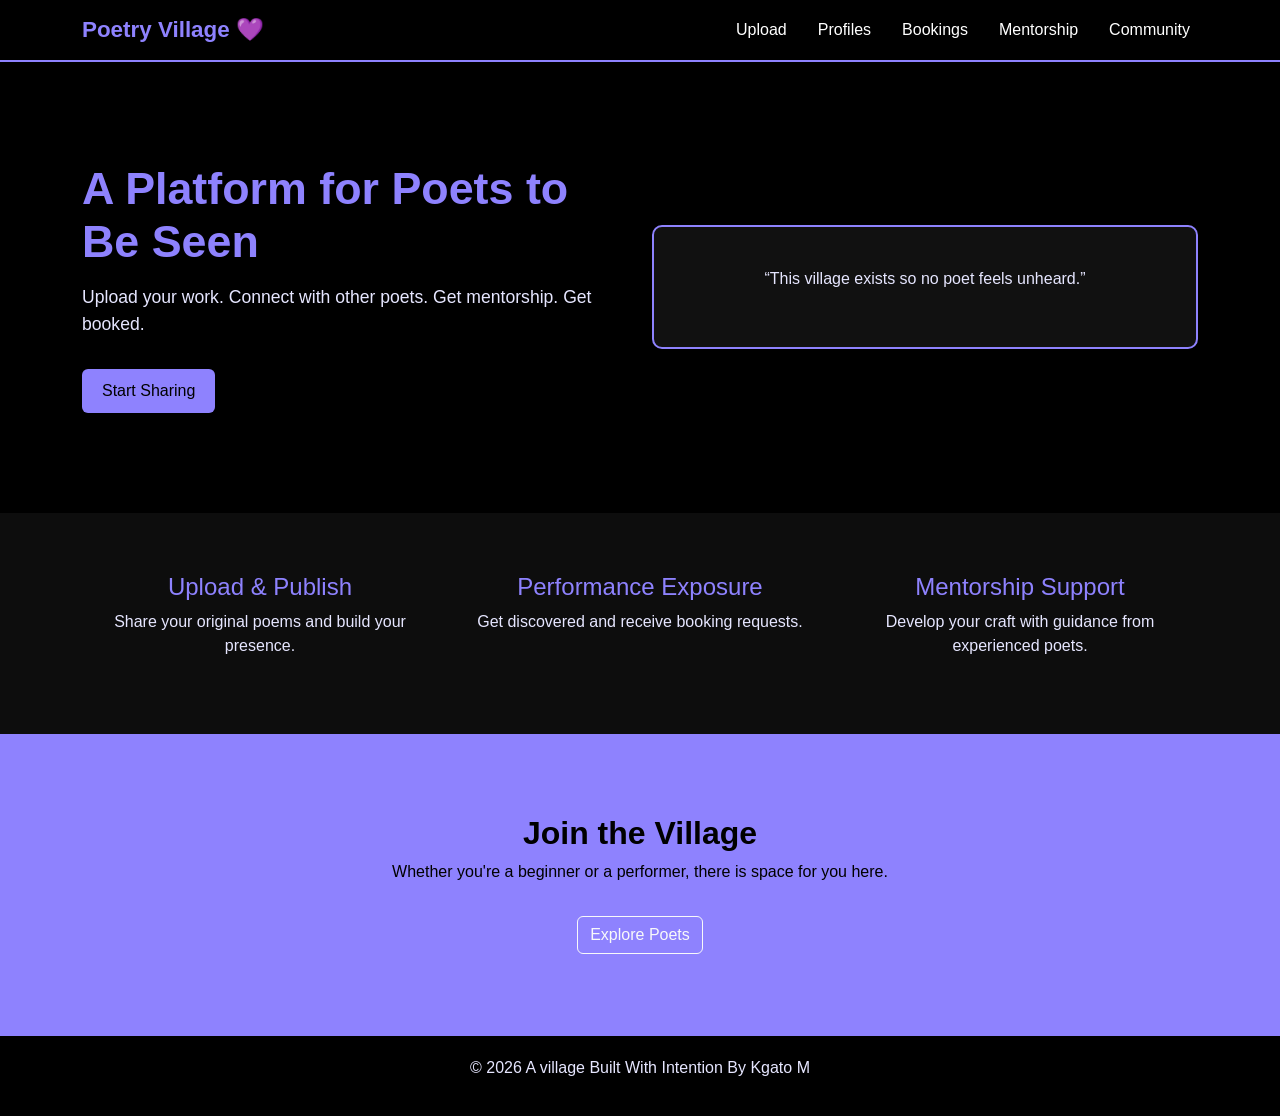
==== index.html @ bf5bedf8 "Initial commit - Poetry Village website" ====
<!DOCTYPE html>
<html lang="en">
<head>
    <meta charset="UTF-8">
    <title>Poetry Village</title>
    <meta name="viewport" content="width=device-width, initial-scale=1">

    <link href="https://cdn.jsdelivr.net/npm/bootstrap@5.3.2/dist/css/bootstrap.min.css" rel="stylesheet">
    <link rel="stylesheet" href="style.css">
</head>
<body>

<!-- Navbar -->
<nav class="navbar navbar-expand-lg navbar-dark">
    <div class="container">
        <a class="navbar-brand" href="index.html">Poetry Village 💜</a>

        <button class="navbar-toggler" type="button" data-bs-toggle="collapse" data-bs-target="#navMenu">
            <span class="navbar-toggler-icon"></span>
        </button>

        <div class="collapse navbar-collapse" id="navMenu">
            <ul class="navbar-nav ms-auto">
                <li class="nav-item"><a class="nav-link" href="upload.html">Upload</a></li>
                <li class="nav-item"><a class="nav-link" href="profiles.html">Profiles</a></li>
                <li class="nav-item"><a class="nav-link" href="booking.html">Bookings</a></li>
                <li class="nav-item"><a class="nav-link" href="mentor.html">Mentorship</a></li>
                <li class="nav-item"><a class="nav-link" href="community.html">Community</a></li>
            </ul>
        </div>
    </div>
</nav>

<!-- Hero Section -->
<section class="hero-section">
    <div class="container">
        <div class="row align-items-center">

            <div class="col-md-6">
                <h1 class="hero-title">A Platform for Poets to Be Seen</h1>
                <p class="hero-text">
                    Upload your work. Connect with other poets.
                    Get mentorship. Get booked.
                </p>

                <a href="upload.html" class="btn btn-main mt-3">Start Sharing</a>
            </div>

            <div class="col-md-6">
                <div class="hero-box">
                    <p>
                        “This village exists so no poet feels unheard.”
                    </p>
                </div>
            </div>

        </div>
    </div>
</section>

<!-- Feature Strip -->
<section class="feature-strip">
    <div class="container">
        <div class="row text-center">

            <div class="col-md-4">
                <h4>Upload & Publish</h4>
                <p>Share your original poems and build your presence.</p>
            </div>

            <div class="col-md-4">
                <h4>Performance Exposure</h4>
                <p>Get discovered and receive booking requests.</p>
            </div>

            <div class="col-md-4">
                <h4>Mentorship Support</h4>
                <p>Develop your craft with guidance from experienced poets.</p>
            </div>

        </div>
    </div>
</section>

<!-- Call to Action -->
<section class="cta-section text-center">
    <div class="container">
        <h2>Join the Village</h2>
        <p>Whether you're a beginner or a performer, there is space for you here.</p>
        <a href="profiles.html" class="btn btn-outline-light mt-3">Explore Poets</a>
    </div>
</section>

<footer>
    <p>© 2026 A village Built With Intention By Kgato M</p>
</footer>

<script src="https://cdn.jsdelivr.net/npm/bootstrap@5.3.2/dist/js/bootstrap.bundle.min.js"></script>

</body>
</html>
---- style.css ----
body {
    background-color: #000000;
    color: #e6e6ff;
    font-family: Arial, sans-serif;
    margin: 0;
}

/* Navbar */
.navbar {
    background-color: #000000;
    border-bottom: 2px solid #8e82fe;
}

.navbar-brand {
    font-weight: bold;
    font-size: 1.4rem;
    color: #8e82fe !important;
}

.nav-link {
    color: #ffffff !important;
    margin-left: 15px;
}

.nav-link:hover {
    color: #8e82fe !important;
}

/* Hero Section */
.hero-section {
    padding: 100px 0;
}

.hero-title {
    font-size: 2.8rem;
    font-weight: bold;
    color: #8e82fe;
}

.hero-text {
    font-size: 1.1rem;
    margin-top: 15px;
}

.hero-box {
    background-color: #111111;
    border: 2px solid #8e82fe;
    padding: 40px;
    border-radius: 10px;
    text-align: center;
}

/* Feature Strip */
.feature-strip {
    padding: 60px 0;
    background-color: #0d0d0d;
}

.feature-strip h4 {
    color: #8e82fe;
}

/* CTA Section */
.cta-section {
    padding: 80px 0;
    background-color: #8e82fe;
    color: #000000;
}

.cta-section h2 {
    font-weight: bold;
}

/* Buttons */
.btn-main {
    background-color: #8e82fe;
    color: #000;
    border: none;
    padding: 10px 20px;
}

.btn-main:hover {
    background-color: #b4adff;
    color: #000;
}

/* Footer */
footer {
    background-color: #000000;
    text-align: center;
    padding: 20px;
    border-top: 2px solid #8e82fe;
}

.poet-section {
    padding: 30px;
    border-bottom: 1px solid #444;
}

.poet-img {
    width: 200px;
    height: 200px;
    object-fit: cover;
    border: 4px solid #9d8df1; /* periwinkle border */
}

.poet-name {
    color: #9d8df1;
    font-weight: 600;
}

.booking-status {
    font-weight: 600;
    font-size: 14px;
}

.available {
    color: #a8ffbf;
}

.busy {
    color: #ff9e9e;
}

.post-box {
    background-color: #1c1c1c;
    padding: 20px;
    border-radius: 10px;
}
 
.chat-post {
    background-color: #1c1c1c;
    padding: 18px;
    border-radius: 10px;
    margin-bottom: 15px;
    border-left: 4px solid #9d8df1;
}
 
.post-header {
    display: flex;
    justify-content: space-between;
    font-size: 14px;
    margin-bottom: 8px;
}
 
.time {
    color: #aaa;
    font-size: 12px;
}
 
.poet-select {
    background-color: #1c1c1c;
    padding: 25px;
    border-radius: 12px;
    text-align: center;
    cursor: pointer;
    transition: 0.3s;
}
 
.poet-select:hover {
    transform: translateY(-5px);
    border: 1px solid #9d8df1;
}
 
.poet-select img {
    width: 120px;
    height: 120px;
    object-fit: cover;
}
 
.status {
    font-weight: 600;
}
 
.available {
    color: #a8ffbf;
}
 
.busy {
    color: #ff9e9e;
}
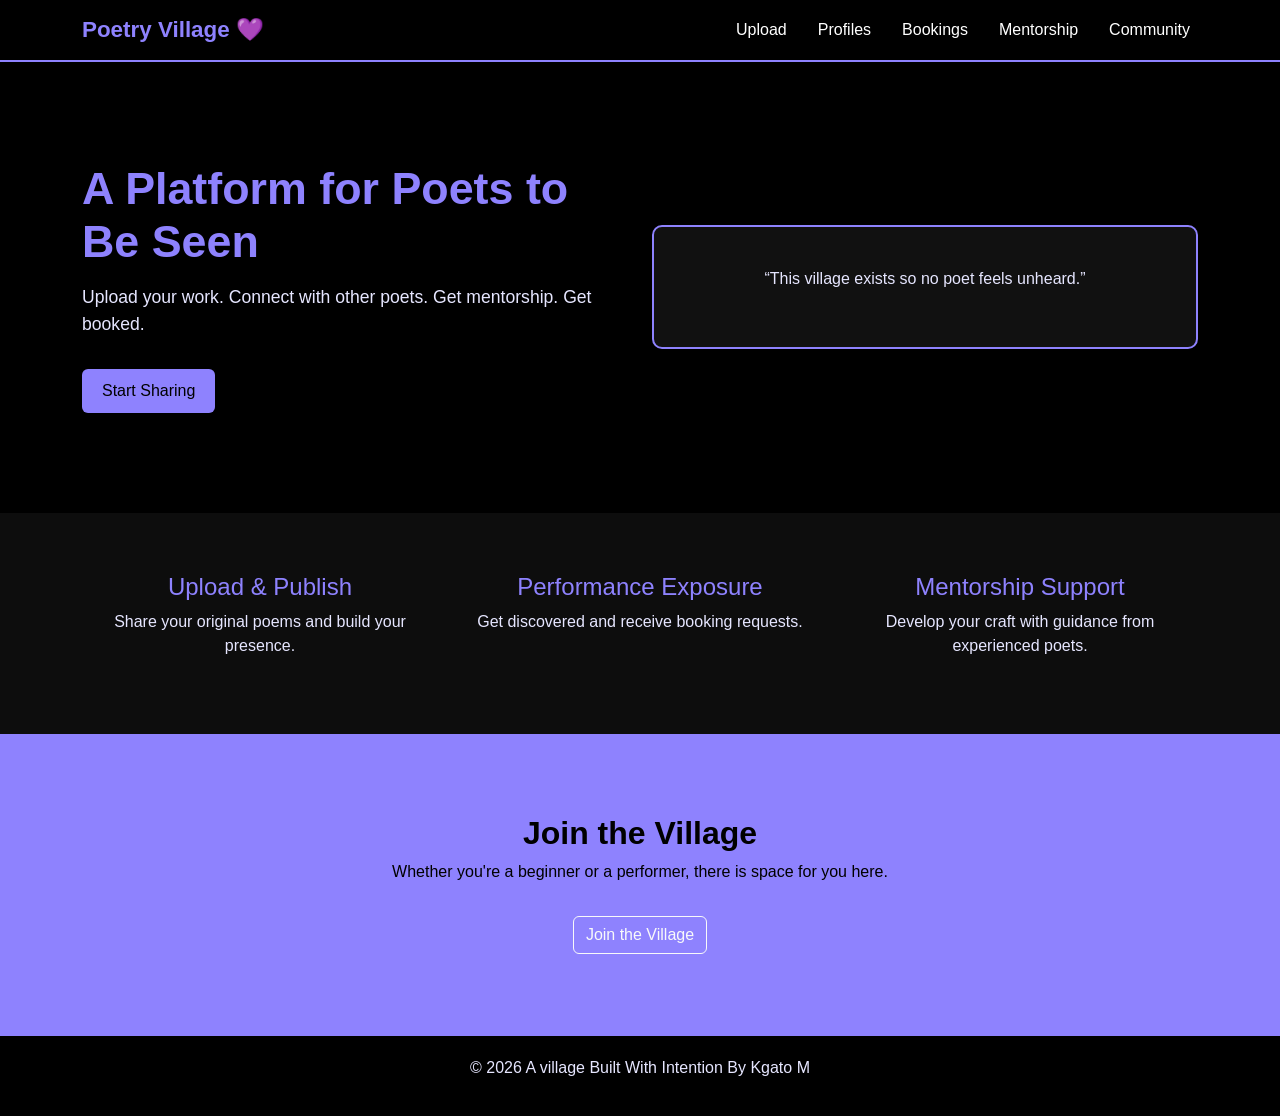
==== commit f6eac899: "Added Join the Village form and updated CTA section" ====
--- a/index.html
+++ b/index.html
@@ -87,8 +87,48 @@
     <div class="container">
         <h2>Join the Village</h2>
         <p>Whether you're a beginner or a performer, there is space for you here.</p>
-        <a href="profiles.html" class="btn btn-outline-light mt-3">Explore Poets</a>
+
+        <button onclick="showForm()" class="btn btn-outline-light mt-3">Join the Village</button>
+
     </div>
+</section>
+
+<section id="joinForm" style="display:none;" class="container mt-5">
+ 
+  <h3 class="mb-3">Village Registration Form</h3>
+ 
+  <form>
+ 
+    <label>Full Name:</label>
+    <input type="text" class="form-control mb-3" required>
+ 
+    <label>Email Address:</label>
+    <input type="email" class="form-control mb-3" required>
+ 
+    <label>Phone Number:</label>
+    <input type="tel" class="form-control mb-3" required>
+ 
+    <label>Date of Birth:</label>
+    <input type="date" class="form-control mb-3" required>
+ 
+    <label>Stage Name (Optional):</label>
+    <input type="text" class="form-control mb-3">
+ 
+    <label>Role:</label>
+    <select class="form-control mb-3" required>
+      <option value="">Select Role</option>
+      <option>Poet</option>
+      <option>Mentor</option>
+      <option>Event Organizer</option>
+      <option>Supporter</option>
+    </select>
+ 
+    <button type="submit" class="btn btn-dark">
+      Submit
+    </button>
+ 
+  </form>
+ 
 </section>
 
 <footer>
@@ -97,6 +137,12 @@
 
 <script src="https://cdn.jsdelivr.net/npm/bootstrap@5.3.2/dist/js/bootstrap.bundle.min.js"></script>
 
+<script>
+function showForm() {
+  document.getElementById("joinForm").style.display = "block";
+}
+</script>
+
 </body>
 </html>
 
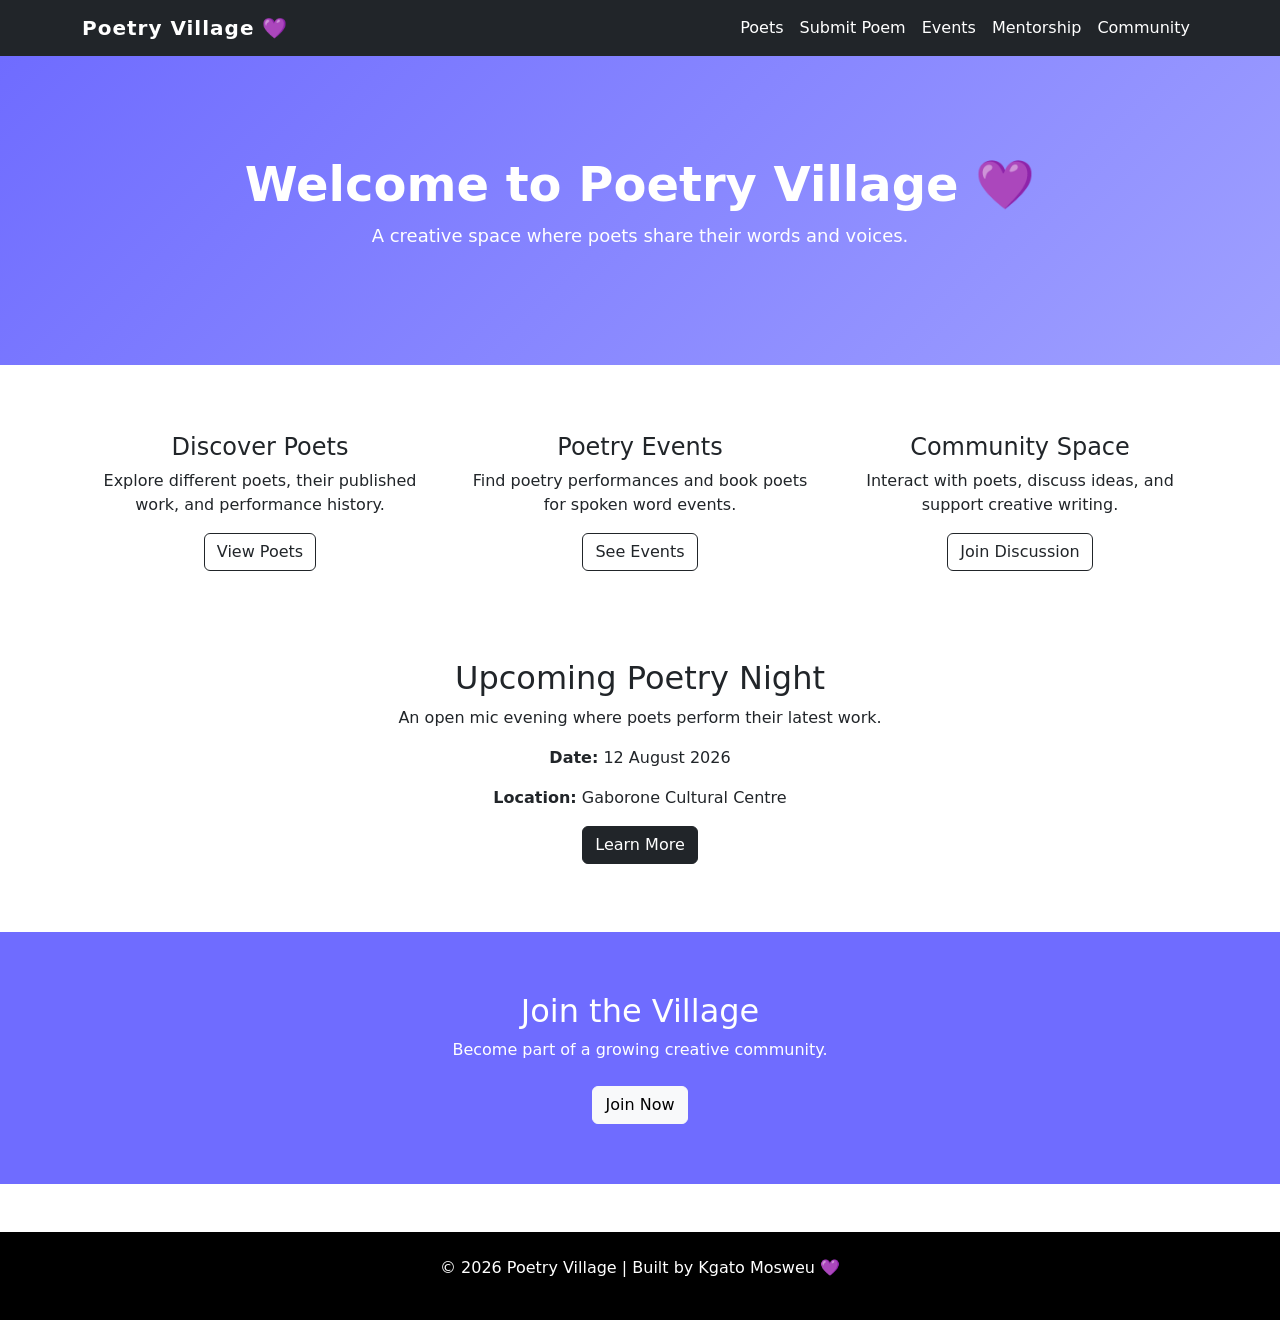
==== commit be645482: "Improved website layout and added a join section" ====
--- a/index.html
+++ b/index.html
@@ -1,152 +1,175 @@
 <!DOCTYPE html>
 <html lang="en">
+
 <head>
-    <meta charset="UTF-8">
-    <title>Poetry Village</title>
-    <meta name="viewport" content="width=device-width, initial-scale=1">
+<meta charset="UTF-8">
+<meta name="viewport" content="width=device-width, initial-scale=1.0">
 
-    <link href="https://cdn.jsdelivr.net/npm/bootstrap@5.3.2/dist/css/bootstrap.min.css" rel="stylesheet">
-    <link rel="stylesheet" href="style.css">
+<title>Poetry Village</title>
+
+<link rel="stylesheet" href="style.css">
+
+<link href="https://cdn.jsdelivr.net/npm/bootstrap@5.3.2/dist/css/bootstrap.min.css" rel="stylesheet">
+
 </head>
+
 <body>
 
-<!-- Navbar -->
-<nav class="navbar navbar-expand-lg navbar-dark">
-    <div class="container">
-        <a class="navbar-brand" href="index.html">Poetry Village 💜</a>
+<!-- Navigation -->
+<nav class="navbar navbar-expand-lg navbar-dark bg-dark">
+<div class="container">
 
-        <button class="navbar-toggler" type="button" data-bs-toggle="collapse" data-bs-target="#navMenu">
-            <span class="navbar-toggler-icon"></span>
-        </button>
+<a class="navbar-brand" href="index.html">Poetry Village 💜</a>
 
-        <div class="collapse navbar-collapse" id="navMenu">
-            <ul class="navbar-nav ms-auto">
-                <li class="nav-item"><a class="nav-link" href="upload.html">Upload</a></li>
-                <li class="nav-item"><a class="nav-link" href="profiles.html">Profiles</a></li>
-                <li class="nav-item"><a class="nav-link" href="booking.html">Bookings</a></li>
-                <li class="nav-item"><a class="nav-link" href="mentor.html">Mentorship</a></li>
-                <li class="nav-item"><a class="nav-link" href="community.html">Community</a></li>
-            </ul>
-        </div>
-    </div>
+<button class="navbar-toggler" type="button" data-bs-toggle="collapse" data-bs-target="#menu">
+<span class="navbar-toggler-icon"></span>
+</button>
+
+<div class="collapse navbar-collapse" id="menu">
+
+<ul class="navbar-nav ms-auto">
+
+<li class="nav-item">
+<a class="nav-link" href="profiles.html">Poets</a>
+</li>
+
+<li class="nav-item">
+<a class="nav-link" href="upload.html">Submit Poem</a>
+</li>
+
+<li class="nav-item">
+<a class="nav-link" href="booking.html">Events</a>
+</li>
+
+<li class="nav-item">
+<a class="nav-link" href="mentor.html">Mentorship</a>
+</li>
+
+<li class="nav-item">
+<a class="nav-link" href="community.html">Community</a>
+</li>
+
+</ul>
+
+</div>
+</div>
 </nav>
 
+
 <!-- Hero Section -->
-<section class="hero-section">
-    <div class="container">
-        <div class="row align-items-center">
+<section class="hero text-center">
 
-            <div class="col-md-6">
-                <h1 class="hero-title">A Platform for Poets to Be Seen</h1>
-                <p class="hero-text">
-                    Upload your work. Connect with other poets.
-                    Get mentorship. Get booked.
-                </p>
+<div class="container">
 
-                <a href="upload.html" class="btn btn-main mt-3">Start Sharing</a>
-            </div>
+<h1>Welcome to Poetry Village 💜</h1>
 
-            <div class="col-md-6">
-                <div class="hero-box">
-                    <p>
-                        “This village exists so no poet feels unheard.”
-                    </p>
-                </div>
-            </div>
+<p class="lead">
+A creative space where poets share their words and voices.
+</p>
 
-        </div>
-    </div>
+
+</div>
+
 </section>
 
-<!-- Feature Strip -->
-<section class="feature-strip">
-    <div class="container">
-        <div class="row text-center">
 
-            <div class="col-md-4">
-                <h4>Upload & Publish</h4>
-                <p>Share your original poems and build your presence.</p>
-            </div>
+<!-- Features Section -->
+<section class="container mt-5">
 
-            <div class="col-md-4">
-                <h4>Performance Exposure</h4>
-                <p>Get discovered and receive booking requests.</p>
-            </div>
+<div class="row text-center">
 
-            <div class="col-md-4">
-                <h4>Mentorship Support</h4>
-                <p>Develop your craft with guidance from experienced poets.</p>
-            </div>
+<div class="col-md-4">
 
-        </div>
-    </div>
+<h4>Discover Poets</h4>
+
+<p>
+Explore different poets, their published work, and performance history.
+</p>
+
+<a href="profiles.html" class="btn btn-outline-dark">View Poets</a>
+
+</div>
+
+
+<div class="col-md-4">
+
+<h4>Poetry Events</h4>
+
+<p>
+Find poetry performances and book poets for spoken word events.
+</p>
+
+<a href="booking.html" class="btn btn-outline-dark">See Events</a>
+
+</div>
+
+
+<div class="col-md-4">
+
+<h4>Community Space</h4>
+
+<p>
+Interact with poets, discuss ideas, and support creative writing.
+</p>
+
+<a href="community.html" class="btn btn-outline-dark">Join Discussion</a>
+
+</div>
+
+</div>
+
 </section>
 
-<!-- Call to Action -->
-<section class="cta-section text-center">
-    <div class="container">
-        <h2>Join the Village</h2>
-        <p>Whether you're a beginner or a performer, there is space for you here.</p>
 
-        <button onclick="showForm()" class="btn btn-outline-light mt-3">Join the Village</button>
+<!-- Event Highlight -->
+<section class="container mt-5 text-center">
 
-    </div>
+<h2>Upcoming Poetry Night</h2>
+
+<p>
+An open mic evening where poets perform their latest work.
+</p>
+
+<p><strong>Date:</strong> 12 August 2026</p>
+
+<p><strong>Location:</strong> Gaborone Cultural Centre</p>
+
+<a href="booking.html" class="btn btn-dark">Learn More</a>
+
 </section>
 
-<section id="joinForm" style="display:none;" class="container mt-5">
- 
-  <h3 class="mb-3">Village Registration Form</h3>
- 
-  <form>
- 
-    <label>Full Name:</label>
-    <input type="text" class="form-control mb-3" required>
- 
-    <label>Email Address:</label>
-    <input type="email" class="form-control mb-3" required>
- 
-    <label>Phone Number:</label>
-    <input type="tel" class="form-control mb-3" required>
- 
-    <label>Date of Birth:</label>
-    <input type="date" class="form-control mb-3" required>
- 
-    <label>Stage Name (Optional):</label>
-    <input type="text" class="form-control mb-3">
- 
-    <label>Role:</label>
-    <select class="form-control mb-3" required>
-      <option value="">Select Role</option>
-      <option>Poet</option>
-      <option>Mentor</option>
-      <option>Event Organizer</option>
-      <option>Supporter</option>
-    </select>
- 
-    <button type="submit" class="btn btn-dark">
-      Submit
-    </button>
- 
-  </form>
- 
+
+<!-- Join Section -->
+<section class="join-section text-center mt-5">
+
+<div class="container">
+
+<h2>Join the Village</h2>
+
+<p>
+Become part of a growing creative community.
+</p>
+
+<a href="join.html" class="btn btn-light mt-2">Join Now</a>
+
+</div>
+
 </section>
 
-<footer>
-    <p>© 2026 A village Built With Intention By Kgato M</p>
+
+<!-- Footer -->
+<footer class="text-center mt-5 p-4">
+
+<p>© 2026 Poetry Village | Built by Kgato Mosweu 💜</p>
+
 </footer>
 
+
 <script src="https://cdn.jsdelivr.net/npm/bootstrap@5.3.2/dist/js/bootstrap.bundle.min.js"></script>
-
-<script>
-function showForm() {
-  document.getElementById("joinForm").style.display = "block";
-}
-</script>
 
 </body>
 </html>
 
 
 
-
         
--- a/style.css
+++ b/style.css
@@ -1,181 +1,131 @@
-body {
-    background-color: #000000;
-    color: #e6e6ff;
-    font-family: Arial, sans-serif;
-    margin: 0;
+body{
+    font-family: Arial, Helvetica, sans-serif;
+    background-color: #f4f3ff;   /* soft periwinkle background */
+    margin:0;
+    color:#222;
 }
 
-/* Navbar */
-.navbar {
-    background-color: #000000;
-    border-bottom: 2px solid #8e82fe;
+
+
+/* NAVIGATION BAR */
+
+.navbar{
+    background-color:#000;
 }
 
-.navbar-brand {
-    font-weight: bold;
-    font-size: 1.4rem;
-    color: #8e82fe !important;
+.navbar-brand{
+    font-weight:bold;
+    letter-spacing:1px;
 }
 
-.nav-link {
-    color: #ffffff !important;
-    margin-left: 15px;
+.nav-link{
+    color:white !important;
 }
 
-.nav-link:hover {
-    color: #8e82fe !important;
+.nav-link:hover{
+    color:#c8c6ff !important;
 }
 
-/* Hero Section */
-.hero-section {
-    padding: 100px 0;
+
+
+/* HERO SECTION */
+
+.hero{
+    background:linear-gradient(135deg,#6f6cff,#9fa0ff);
+    color:white;
+    padding:100px 20px;
 }
 
-.hero-title {
-    font-size: 2.8rem;
-    font-weight: bold;
-    color: #8e82fe;
+.hero h1{
+    font-size:48px;
+    font-weight:bold;
 }
 
-.hero-text {
-    font-size: 1.1rem;
-    margin-top: 15px;
+.hero p{
+    font-size:18px;
 }
 
-.hero-box {
-    background-color: #111111;
-    border: 2px solid #8e82fe;
-    padding: 40px;
-    border-radius: 10px;
-    text-align: center;
+
+
+/* FEATURE SECTIONS */
+
+section{
+    padding:20px;
 }
 
-/* Feature Strip */
-.feature-strip {
-    padding: 60px 0;
-    background-color: #0d0d0d;
+h2{
+    margin-bottom:20px;
 }
 
-.feature-strip h4 {
-    color: #8e82fe;
+
+
+/* CARDS (events / poets) */
+
+.card{
+    border:none;
+    box-shadow:0px 3px 10px rgba(0,0,0,0.1);
 }
 
-/* CTA Section */
-.cta-section {
-    padding: 80px 0;
-    background-color: #8e82fe;
-    color: #000000;
+.card:hover{
+    transform:translateY(-4px);
+    transition:0.3s;
 }
 
-.cta-section h2 {
-    font-weight: bold;
+
+
+/* BUTTONS */
+
+.btn-primary{
+    background-color:#6f6cff;
+    border:none;
 }
 
-/* Buttons */
-.btn-main {
-    background-color: #8e82fe;
-    color: #000;
-    border: none;
-    padding: 10px 20px;
+.btn-primary:hover{
+    background-color:#5755e8;
 }
 
-.btn-main:hover {
-    background-color: #b4adff;
-    color: #000;
+.btn-outline-dark{
+    border-color:#6f6cff;
+    color:#6f6cff;
 }
 
-/* Footer */
-footer {
-    background-color: #000000;
-    text-align: center;
-    padding: 20px;
-    border-top: 2px solid #8e82fe;
+.btn-outline-dark:hover{
+    background-color:#6f6cff;
+    color:white;
 }
 
-.poet-section {
-    padding: 30px;
-    border-bottom: 1px solid #444;
+
+
+/* JOIN SECTION */
+
+.join-section{
+    background:#6f6cff;
+    color:white;
+    padding:60px 20px;
 }
 
-.poet-img {
-    width: 200px;
-    height: 200px;
-    object-fit: cover;
-    border: 4px solid #9d8df1; /* periwinkle border */
+
+
+/* FORMS */
+
+form{
+    max-width:600px;
 }
 
-.poet-name {
-    color: #9d8df1;
-    font-weight: 600;
+form label{
+    margin-top:10px;
 }
 
-.booking-status {
-    font-weight: 600;
-    font-size: 14px;
+form input, form select, form textarea{
+    margin-bottom:10px;
 }
 
-.available {
-    color: #a8ffbf;
-}
 
-.busy {
-    color: #ff9e9e;
-}
 
-.post-box {
-    background-color: #1c1c1c;
-    padding: 20px;
-    border-radius: 10px;
-}
- 
-.chat-post {
-    background-color: #1c1c1c;
-    padding: 18px;
-    border-radius: 10px;
-    margin-bottom: 15px;
-    border-left: 4px solid #9d8df1;
-}
- 
-.post-header {
-    display: flex;
-    justify-content: space-between;
-    font-size: 14px;
-    margin-bottom: 8px;
-}
- 
-.time {
-    color: #aaa;
-    font-size: 12px;
-}
- 
-.poet-select {
-    background-color: #1c1c1c;
-    padding: 25px;
-    border-radius: 12px;
-    text-align: center;
-    cursor: pointer;
-    transition: 0.3s;
-}
- 
-.poet-select:hover {
-    transform: translateY(-5px);
-    border: 1px solid #9d8df1;
-}
- 
-.poet-select img {
-    width: 120px;
-    height: 120px;
-    object-fit: cover;
-}
- 
-.status {
-    font-weight: 600;
-}
- 
-.available {
-    color: #a8ffbf;
-}
- 
-.busy {
-    color: #ff9e9e;
+/* FOOTER */
+
+footer{
+    background:#000;
+    color:white;
+    padding:20px;
 }
